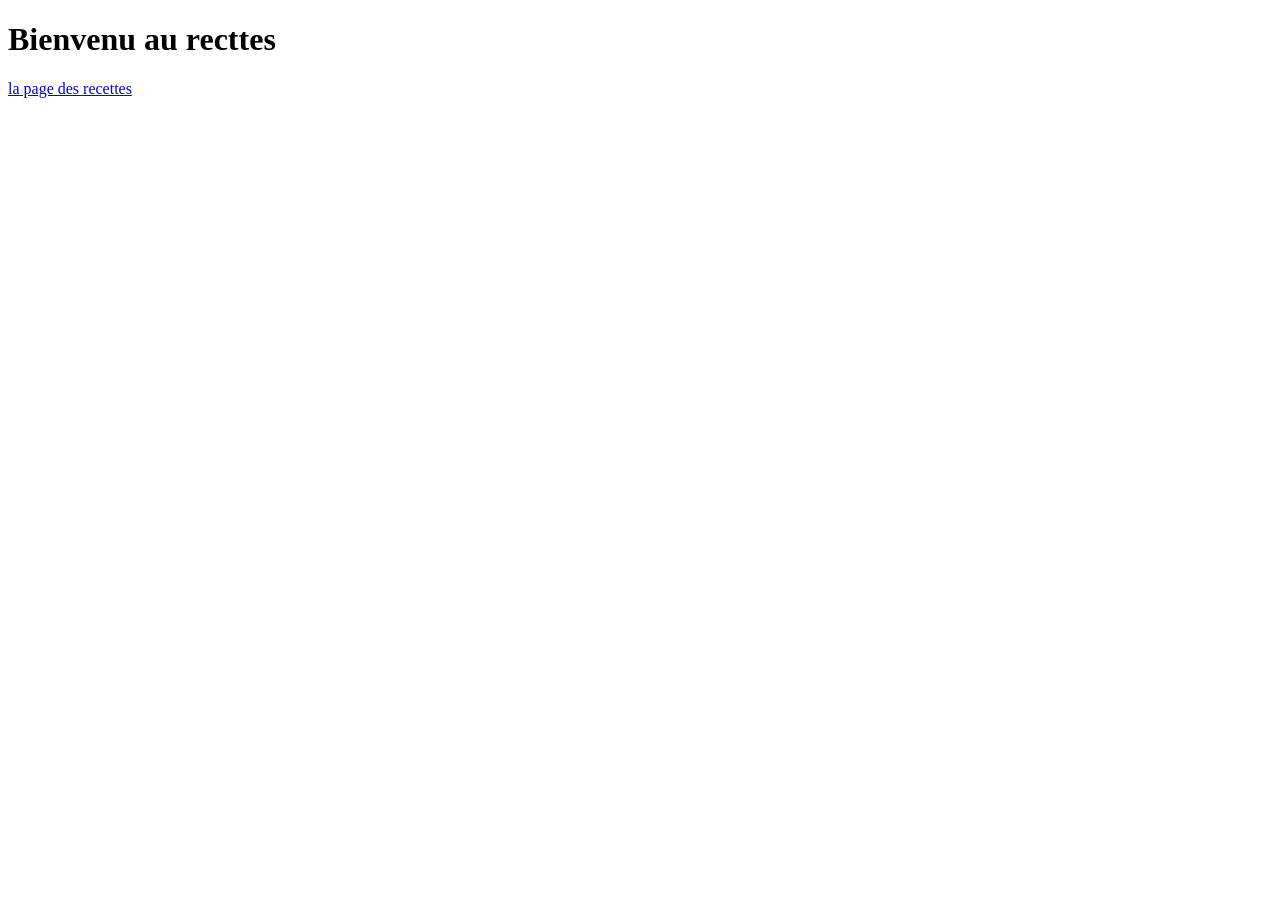
==== index.html @ 474ede54 "Ajout de mes fichiers de recettes" ====
<!DOCTYPE html>
<html lang="en">
<head>
    <meta charset="UTF-8">
    <meta name="viewport" content="width=device-width, initial-scale=1.0">
    <link rel="stylesheet" href="style.css">
    <title>Accueil recette </title>
</head>
<body>
       <h1>Bienvenu au recttes</h1>   
        <a href="./recipes/lasagna.html">la page des recettes</a>
</body>
</html>
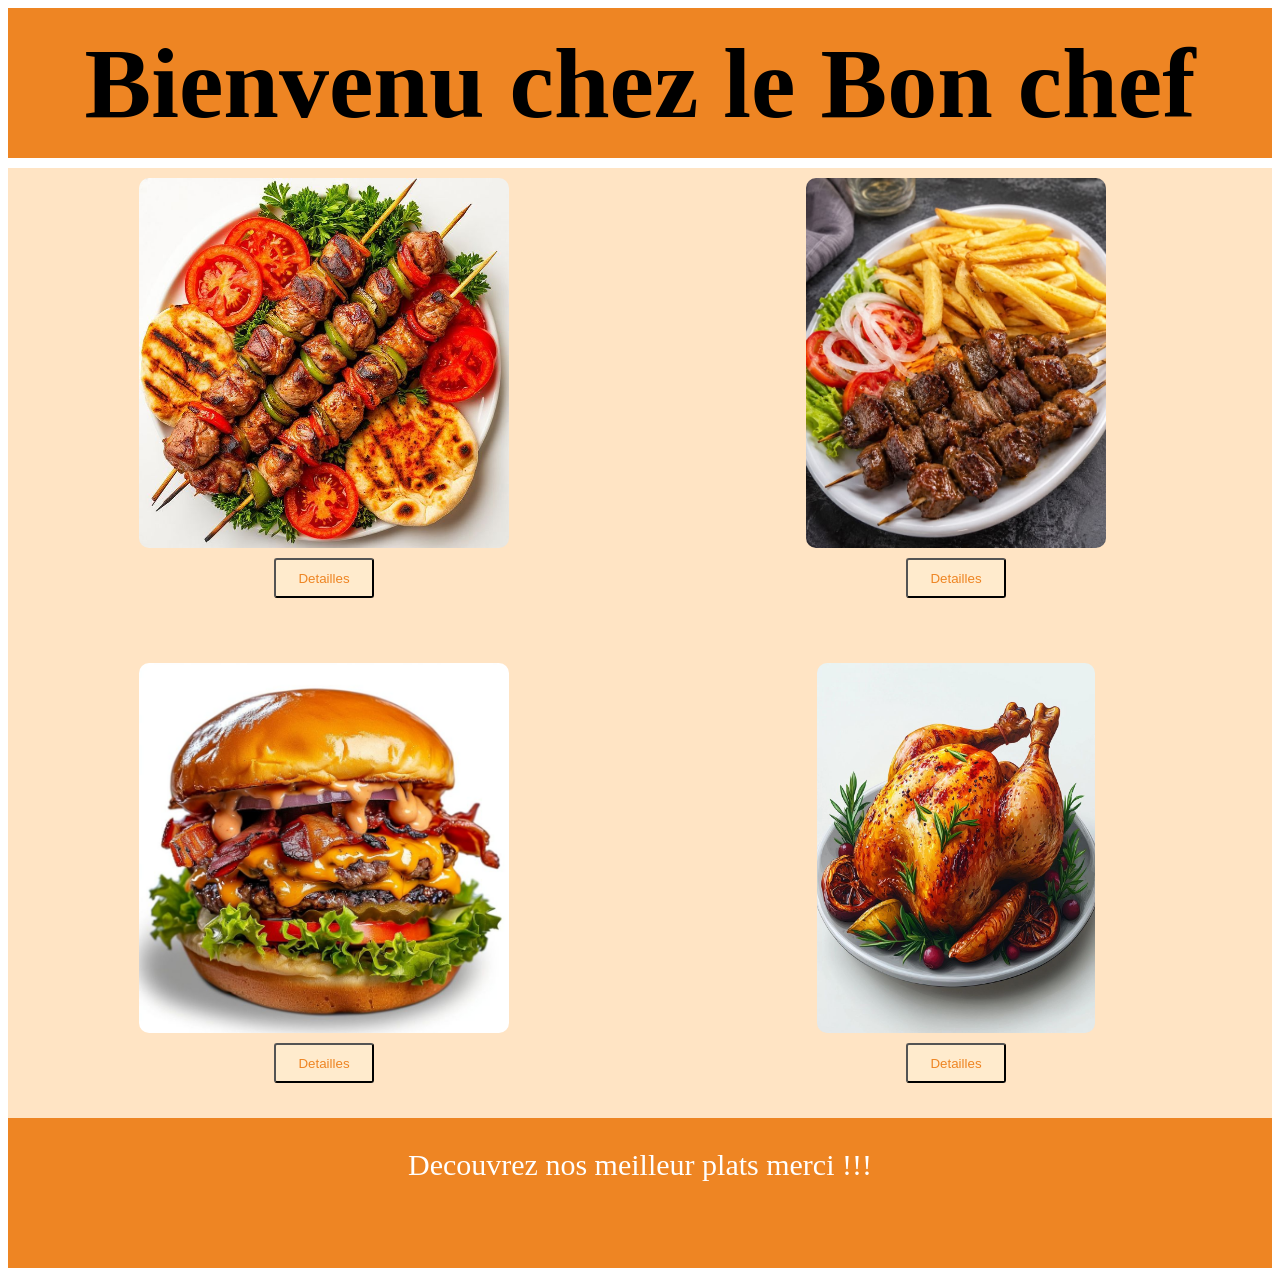
==== commit 0b49b515: "" ====
--- a/index.html
+++ b/index.html
@@ -7,7 +7,67 @@
     <title>Accueil recette </title>
 </head>
 <body>
-       <h1>Bienvenu au recttes</h1>   
-        <a href="./recipes/lasagna.html">la page des recettes</a>
+        
+       <div id="en_tete">
+             <h1>Bienvenu chez le Bon chef </h1> 
+
+       </div>
+
+       <div id="corps">
+                    <div class="corps_part1">
+                         <div class="part1">
+                              <div class="image">
+                                  <img  src="./recipes/brochette.jpg" alt="brochette" >
+                              </div>
+                              <div class="detaille">
+                                <a href="./recipes/lasagna.html"> <button> Detailles</button> </a> 
+                              </div>
+                             
+                         </div>
+
+                         <div class="part1">
+                              <div class="image">
+                                  <img  src="./recipes/brochette_viande.jpg" alt="brochette" >
+                              </div>
+                              <div class="detaille">
+                                <a href="./recipes/lasagna.html"> <button> Detailles</button> </a> 
+                              </div>
+                             
+                         </div>
+                         
+                    </div >
+
+                      <div class="corps_part1">
+                         <div class="part1">
+                              <div class="image">
+                                  <img  src="./recipes/Burger.jpg" alt="brochette" >
+                              </div>
+                              <div class="detaille">
+                               <a href="./recipes/lasagna.html"> <button> Detailles</button> </a> 
+                              </div>
+                             
+                         </div>
+
+                         <div class="part1">
+                              <div class="image">
+                                  <img  src="./recipes/Poulet.jpg" alt="brochette" >
+                              </div>
+                              <div class="detaille">
+                               <a href="./recipes/lasagna.html"> <button> Detailles</button> </a> 
+                              </div>
+                             
+                         </div>
+                         
+                        
+                    </div >
+       </div>
+
+       <div id="pied_de_page"> 
+            <a href="./recipes/lasagna.html">Decouvrez nos meilleur plats merci !!!</a>
+       </div>
+
+    
 </body>
+       
+        
 </html>
--- a/style.css
+++ b/style.css
@@ -0,0 +1,187 @@
+
+/*$$$$$$$$$$$$$$$$$$$$$$$$$$$$$$$$$$$$$$$$$$$$$$$$$$$
+$$$$$$$$$$$$$$$$$$$$$$$$$$$$$$$$$$$$$$$$$$$$$$$$$$$$  
+                    Page 1
+$$$$$$$$$$$$$$$$$$$$$$$$$$$$$$$$$$$$$$$$$$$$$$$$$$$$
+$$$$$$$$$$$$$$$$$$$$$$$$$$$$$$$$$$$$$$$$$$$$$$$$$$$$*/
+
+/***************************************************
+**************************************************** 
+                    EN TETE
+****************************************************
+*****************************************************/
+ #en_tete{
+    display: flex;
+    align-items: center;
+    justify-content: center;
+    background-color: rgb(238, 133, 35);
+    height: 150px;
+    width: auto;
+    text-align:center ;
+    font-family:Cambria, Cochin, Georgia, Times, 'Times New Roman', serif;
+    font-size: 50px;
+    
+ }
+
+
+/***************************************************
+ ****************************************************
+                    PIED
+ ****************************************************                   
+*****************************************************/
+
+#pied_de_page{
+    display: flex;
+    background-color: rgb(238, 133, 35);
+    height: 150px;
+    width: auto;
+    justify-content: center;
+ }
+
+ #pied_de_page a{
+    margin-top: 30px;
+    font-size: 30px;
+ }
+
+ /***************************************************
+****************************************************  
+                    le corps
+****************************************************                    
+*****************************************************/
+*{
+    height: auto;
+    width: auto;
+    display: bloc
+}
+
+
+#corps{
+   background-color: bisque;
+    height: 950px;
+    width: auto;
+   display: block;
+ }
+
+ 
+
+a{
+    font-size: 12px;
+    color:  white;
+    text-decoration: none;
+}
+     /**************** partie 1****************/
+#corps .corps_part1 ,#corps  .corps_part2{
+  margin-top: 10px;
+    width: 100%;
+    height: 50%;
+    display: flex;
+}
+
+#corps  .corps_part2{}
+
+#corps .corps_part1 .part1{
+   /*  background-color: rgb(22, 219, 38);*/
+    width: 50%;
+    height: 100%;
+    display: block;
+    
+    
+}
+
+
+ /***************************************************
+****************************************************  
+                    image
+****************************************************                    
+*****************************************************/
+#corps .corps_part1 .part1 .image{
+    display: flex;
+    height: 80%;
+    width: 100%;
+     justify-content: center;
+     
+}
+
+#corps .corps_part1 .part1 .detaille{
+        height: 20%;
+        width: 100%;
+        justify-content: center; 
+        text-align: center;
+        
+}
+
+#corps .corps_part1 .part1 .image img{
+     border-radius: 10px;
+     margin-top: 10px;
+}
+
+
+#corps .corps_part1 .part1 .detaille button{
+        height: 40px;
+        width: 100px;
+        margin-top: 10px;
+        border-radius: 3px;
+        background-color: blanchedalmond;
+        color:  rgb(238, 133, 35);
+        
+}
+
+
+
+/*$$$$$$$$$$$$$$$$$$$$$$$$$$$$$$$$$$$$$$$$$$$$$$$$$$$
+$$$$$$$$$$$$$$$$$$$$$$$$$$$$$$$$$$$$$$$$$$$$$$$$$$$$  
+                    Page 2
+$$$$$$$$$$$$$$$$$$$$$$$$$$$$$$$$$$$$$$$$$$$$$$$$$$$$
+$$$$$$$$$$$$$$$$$$$$$$$$$$$$$$$$$$$$$$$$$$$$$$$$$$$$*/
+
+/***************************************************
+****************************************************  
+                    le corps
+****************************************************                    
+*****************************************************/
+
+
+#corps .corps_part2 .part2{
+   
+    width: 50%;
+    height: 100%;
+    display: flex;
+
+}
+
+#corps .corps_part2 .part2 .imagePlus{
+    height: 100%;
+    width: 30%;
+    border: 2px solid rgb(238, 133, 35);
+    border-radius: 12px;
+}
+
+#corps .corps_part2 .part2 .imagePlus img{
+    border-radius: 12px;
+}
+
+#corps .corps_part2 .part2 .detaillePlus{
+ height: 100%;
+    width: 70%;
+    justify-content: center;
+    font-size: 23px;
+     color:  rgb(236, 145, 60);
+
+}
+
+#corps .corps_part2 .part2 .imagePlus{
+    background-color: blanchedalmond;
+    display: flex;
+    height: 100%;
+    width: 100%;
+   
+ 
+}
+
+#corps .corps_part2 .part2 .detaillePlus h3{
+    text-align: center;
+     background-color:  rgb(238, 133, 35);
+     color: aliceblue;
+     border-radius: 12px;
+}
+
